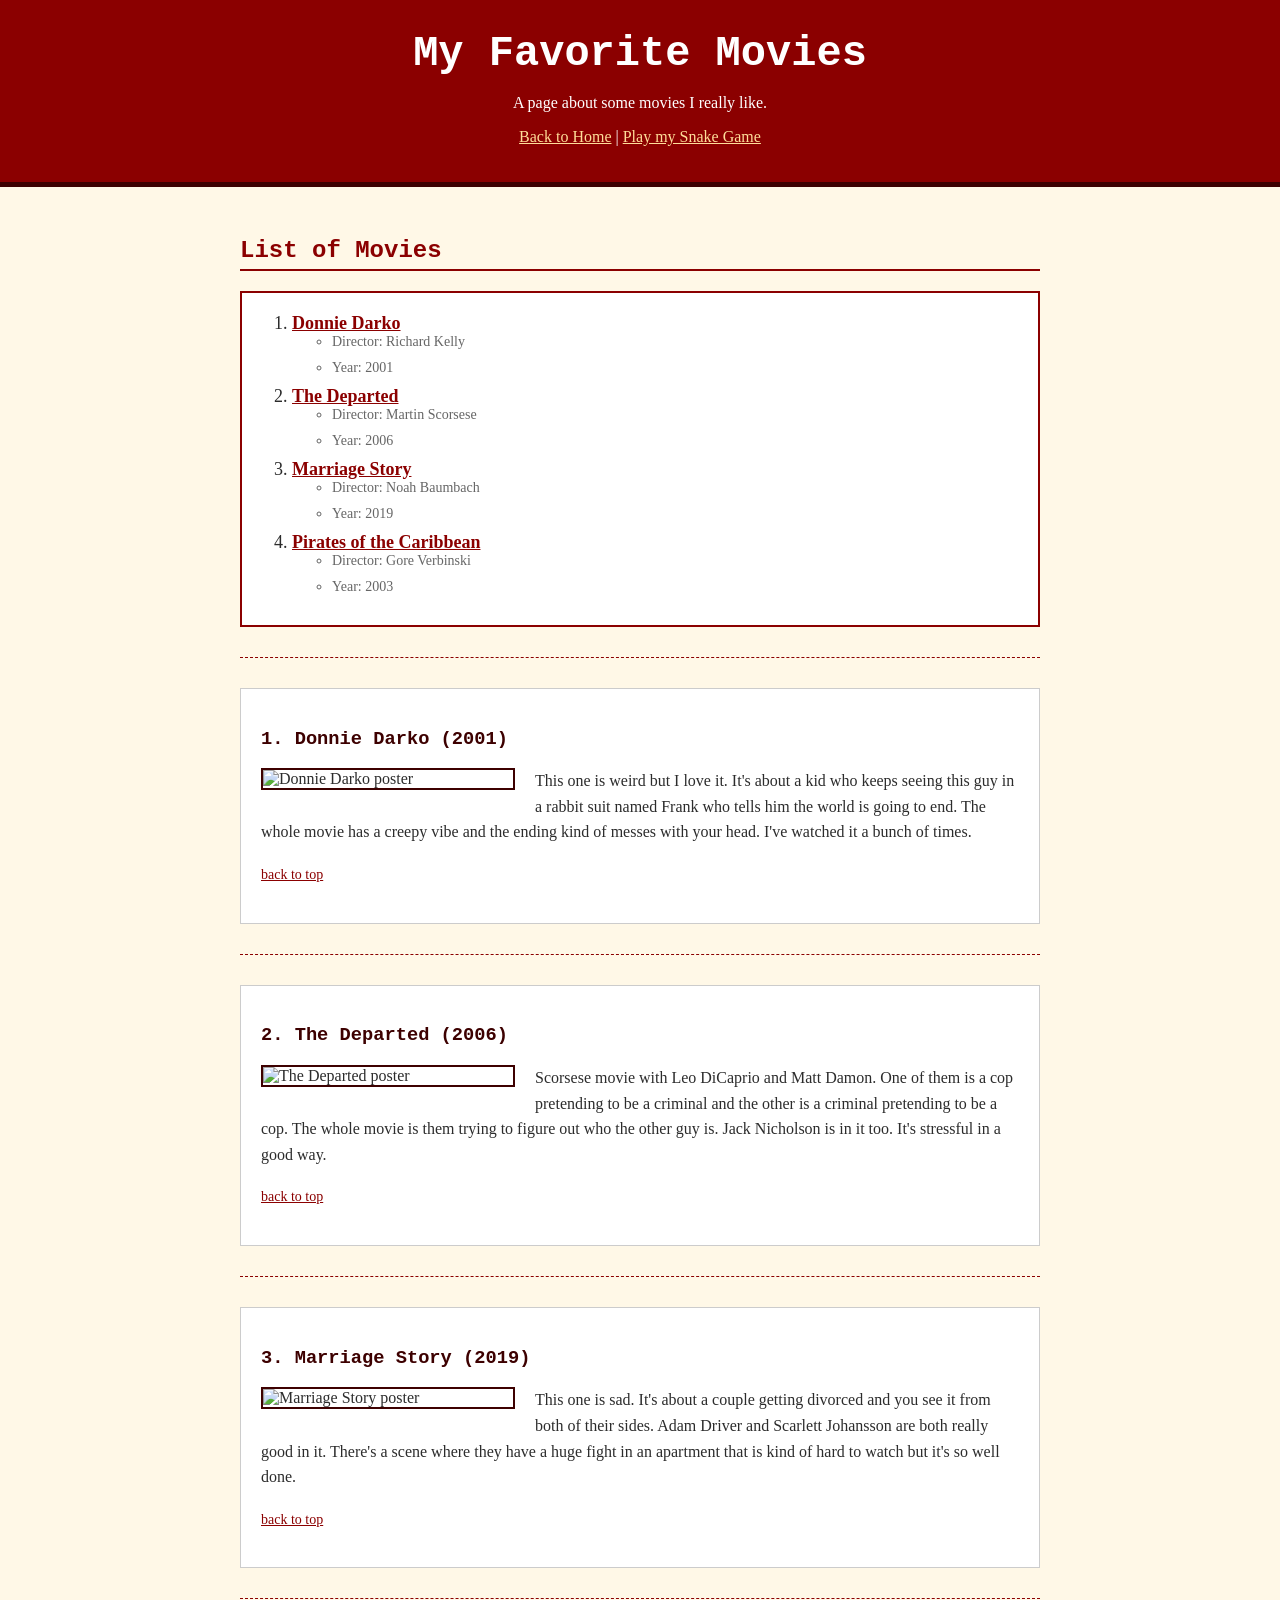
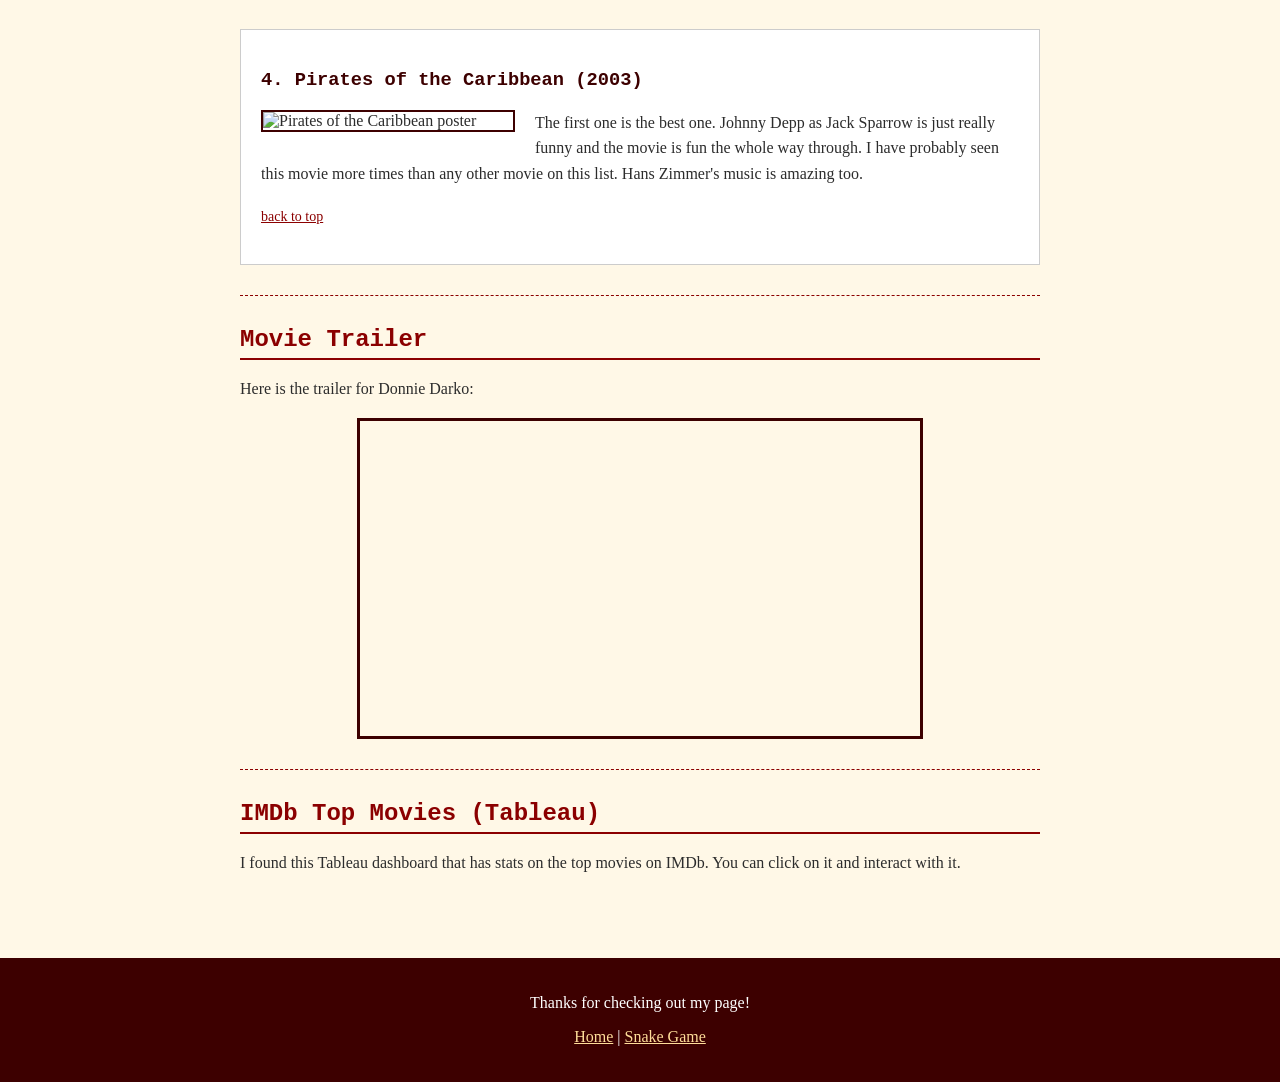
==== films.html @ 36b1a5be "Add files via upload" ====
<!DOCTYPE html>
<html lang="en">
<head>
	<meta charset="UTF-8">
	<title>My Favorite Movies</title>
	<link rel="stylesheet" href="styles.css">
</head>
<body>

<div id="header">
	<h1>My Favorite Movies</h1>
	<p>A page about some movies I really like.</p>
	<p><a href="index.html">Back to Home</a> | <a href="snake.html">Play my Snake Game</a></p>
</div>

<div id="main">

<h2 id="top">List of Movies</h2>

<ol>
	<li><a href="#donnie">Donnie Darko</a>
		<ul>
			<li>Director: Richard Kelly</li>
			<li>Year: 2001</li>
		</ul>
	</li>
	<li><a href="#departed">The Departed</a>
		<ul>
			<li>Director: Martin Scorsese</li>
			<li>Year: 2006</li>
		</ul>
	</li>
	<li><a href="#marriage">Marriage Story</a>
		<ul>
			<li>Director: Noah Baumbach</li>
			<li>Year: 2019</li>
		</ul>
	</li>
	<li><a href="#pirates">Pirates of the Caribbean</a>
		<ul>
			<li>Director: Gore Verbinski</li>
			<li>Year: 2003</li>
		</ul>
	</li>
</ol>

<hr>

<div class="movie" id="donnie">
	<h3>1. Donnie Darko (2001)</h3>
	<img src="https://image.tmdb.org/t/p/w500/fhQoQfejY1hUcwyuLgpBrYs6uFt.jpg" alt="Donnie Darko poster" width="250">
	<p>This one is weird but I love it. It's about a kid who keeps seeing this guy in a rabbit suit named Frank who tells him the world is going to end. The whole movie has a creepy vibe and the ending kind of messes with your head. I've watched it a bunch of times.</p>
	<p><a href="#top">back to top</a></p>
</div>

<hr>

<div class="movie" id="departed">
	<h3>2. The Departed (2006)</h3>
	<img src="https://image.tmdb.org/t/p/w500/nT97ifVT2J1yMQmeq20Qblg61T.jpg" alt="The Departed poster" width="250">
	<p>Scorsese movie with Leo DiCaprio and Matt Damon. One of them is a cop pretending to be a criminal and the other is a criminal pretending to be a cop. The whole movie is them trying to figure out who the other guy is. Jack Nicholson is in it too. It's stressful in a good way.</p>
	<p><a href="#top">back to top</a></p>
</div>

<hr>

<div class="movie" id="marriage">
	<h3>3. Marriage Story (2019)</h3>
	<img src="https://image.tmdb.org/t/p/w500/hloiqbCJxc4xlRkfT8wEzG2yKZZ.jpg" alt="Marriage Story poster" width="250">
	<p>This one is sad. It's about a couple getting divorced and you see it from both of their sides. Adam Driver and Scarlett Johansson are both really good in it. There's a scene where they have a huge fight in an apartment that is kind of hard to watch but it's so well done.</p>
	<p><a href="#top">back to top</a></p>
</div>

<hr>

<div class="movie" id="pirates">
	<h3>4. Pirates of the Caribbean (2003)</h3>
	<img src="https://image.tmdb.org/t/p/w500/z8onOaap59kQnxW8i93fHkLKVHR.jpg" alt="Pirates of the Caribbean poster" width="250">
	<p>The first one is the best one. Johnny Depp as Jack Sparrow is just really funny and the movie is fun the whole way through. I have probably seen this movie more times than any other movie on this list. Hans Zimmer's music is amazing too.</p>
	<p><a href="#top">back to top</a></p>
</div>

<hr>

<h2>Movie Trailer</h2>
<p>Here is the trailer for Donnie Darko:</p>
<iframe width="560" height="315" src="https://www.youtube.com/embed/Vlou0lW4Rjk" title="Donnie Darko Trailer" frameborder="0" allowfullscreen></iframe>

<hr>

<h2>IMDb Top Movies (Tableau)</h2>
<p>I found this Tableau dashboard that has stats on the top movies on IMDb. You can click on it and interact with it.</p>

<div class='tableauPlaceholder' id='viz1776547414016' style='position: relative'>
	<noscript><a href='#'><img alt='IMDb Movies' src='https://public.tableau.com/static/images/IM/IMDBTopMovies_17101706981570/IMDbMovies/1_rss.png' style='border: none' /></a></noscript>
	<object class='tableauViz' style='display:none;'>
		<param name='host_url' value='https%3A%2F%2Fpublic.tableau.com%2F' />
		<param name='embed_code_version' value='3' />
		<param name='site_root' value='' />
		<param name='name' value='IMDBTopMovies_17101706981570&#47;IMDbMovies' />
		<param name='tabs' value='no' />
		<param name='toolbar' value='yes' />
		<param name='static_image' value='https://public.tableau.com/static/images/IM/IMDBTopMovies_17101706981570/IMDbMovies/1.png' />
		<param name='animate_transition' value='yes' />
		<param name='display_static_image' value='yes' />
		<param name='display_spinner' value='yes' />
		<param name='display_overlay' value='yes' />
		<param name='display_count' value='yes' />
		<param name='language' value='en-US' />
	</object>
</div>
<script type='text/javascript'>
	var divElement = document.getElementById('viz1776547414016');
	var vizElement = divElement.getElementsByTagName('object')[0];
	vizElement.style.width = '100%';
	vizElement.style.height = '800px';
	var scriptElement = document.createElement('script');
	scriptElement.src = 'https://public.tableau.com/javascripts/api/viz_v1.js';
	vizElement.parentNode.insertBefore(scriptElement, vizElement);
</script>

</div>

<div id="footer">
	<p>Thanks for checking out my page!</p>
	<p><a href="index.html">Home</a> | <a href="snake.html">Snake Game</a></p>
</div>

</body>
</html>
---- styles.css ----
/* Stylesheet for my movies page */
/* Connor Cruzen - Web Dev Final Project */


body {
	background-color: #fff8e7;
	font-family: Georgia, serif;
	color: #2c2c2c;
	margin: 0;
	padding: 0;
}


#header {
	background-color: #8b0000;
	color: white;
	padding: 20px;
	text-align: center;
	border-bottom: 5px solid #3d0000;
}

#header h1 {
	font-size: 42px;
	margin: 10px;
	font-family: "Courier New", monospace;
}

#header p {
	font-size: 16px;
}

#header a {
	color: #ffdd99;
}


#main {
	padding: 30px;
	max-width: 800px;
	margin: 0 auto;
}


h2 {
	color: #8b0000;
	border-bottom: 2px solid #8b0000;
	padding-bottom: 5px;
	font-family: "Courier New", monospace;
}

h3 {
	color: #3d0000;
	font-family: "Courier New", monospace;
}


ol {
	background-color: #fff;
	border: 2px solid #8b0000;
	padding: 20px 20px 20px 50px;
}

ol li {
	margin-bottom: 10px;
	font-size: 18px;
}

ol a {
	color: #8b0000;
	font-weight: bold;
}

ul li {
	font-size: 14px;
	color: #666;
}


.movie {
	background-color: #fff;
	border: 1px solid #ccc;
	padding: 20px;
	margin-bottom: 20px;
}

.movie img {
	float: left;
	margin-right: 20px;
	margin-bottom: 10px;
	border: 2px solid #3d0000;
}

.movie p {
	font-size: 16px;
	line-height: 1.6;
}

.movie a {
	color: #8b0000;
	font-size: 14px;
}


hr {
	border: 0;
	border-top: 1px dashed #8b0000;
	margin: 30px 0;
}


iframe {
	display: block;
	margin: 20px auto;
	border: 3px solid #3d0000;
}


#footer {
	background-color: #3d0000;
	color: white;
	padding: 20px;
	text-align: center;
	margin-top: 40px;
}

#footer a {
	color: #ffdd99;
}
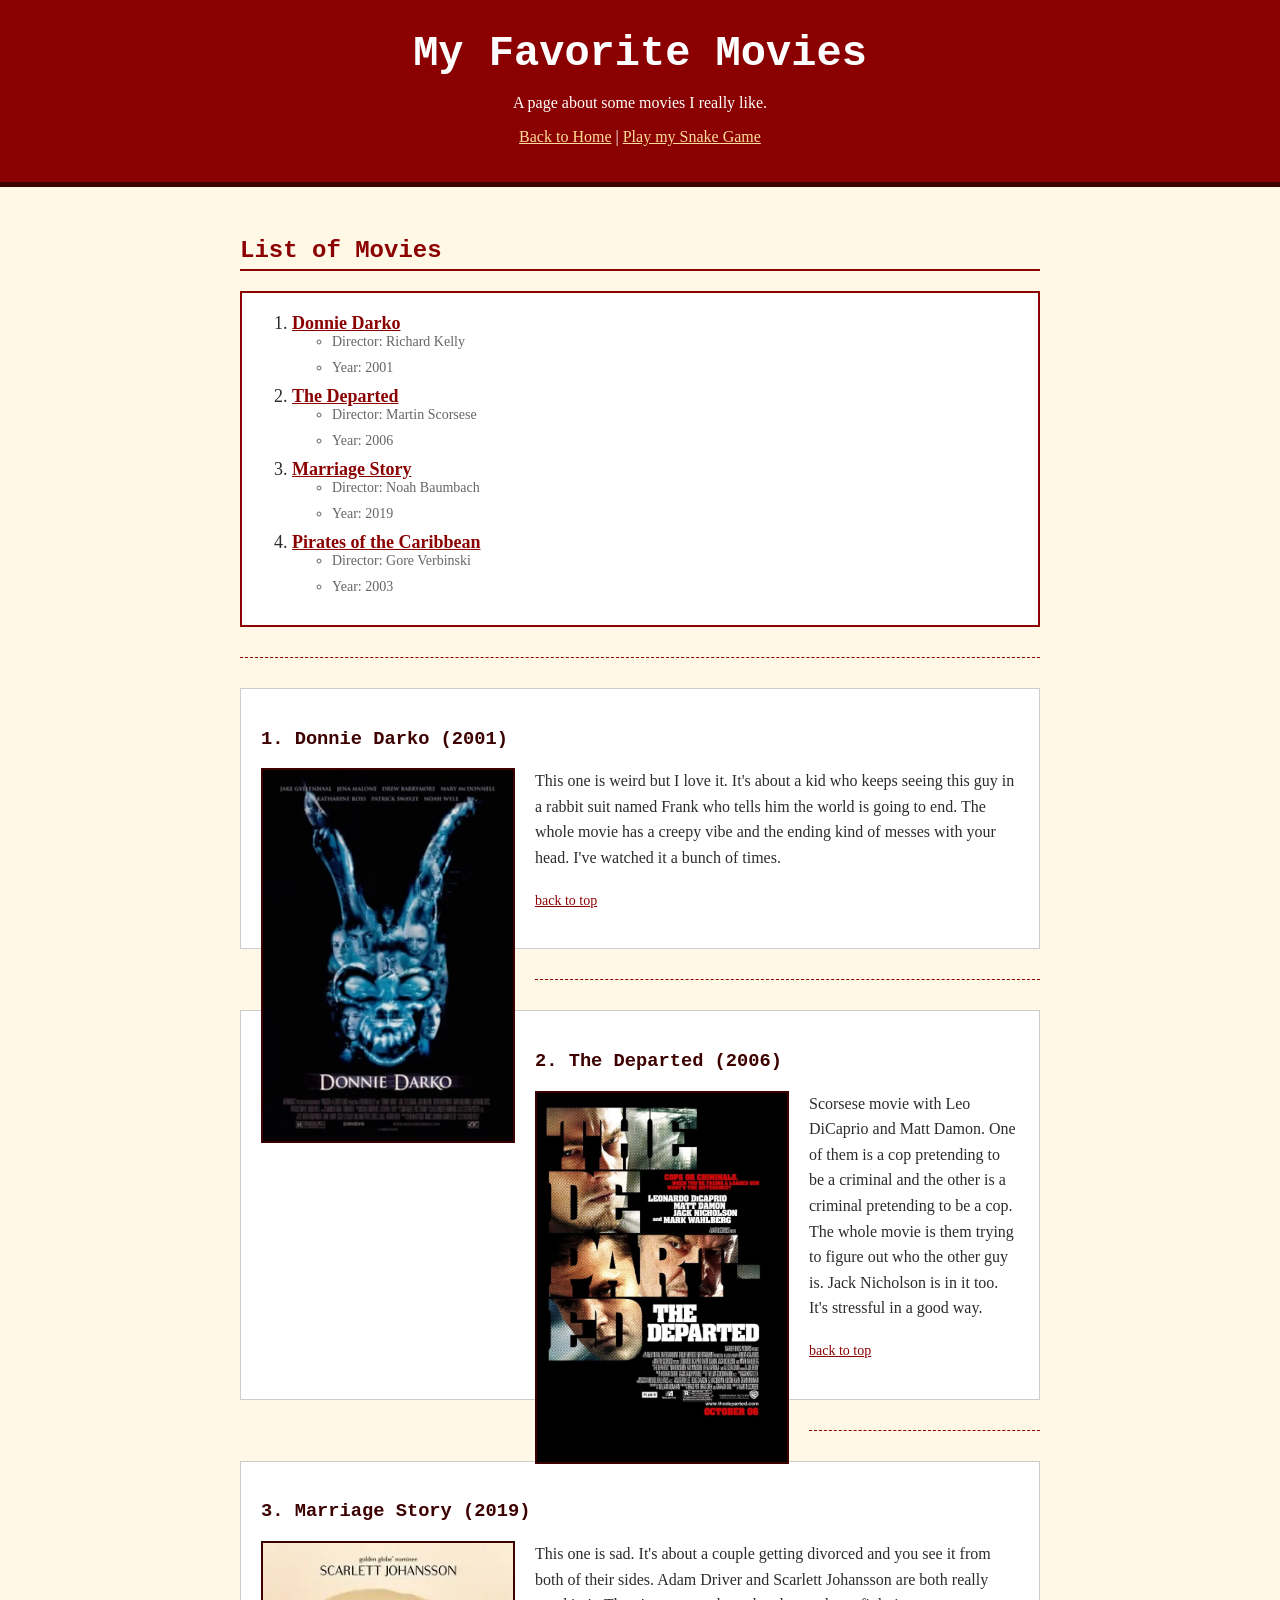
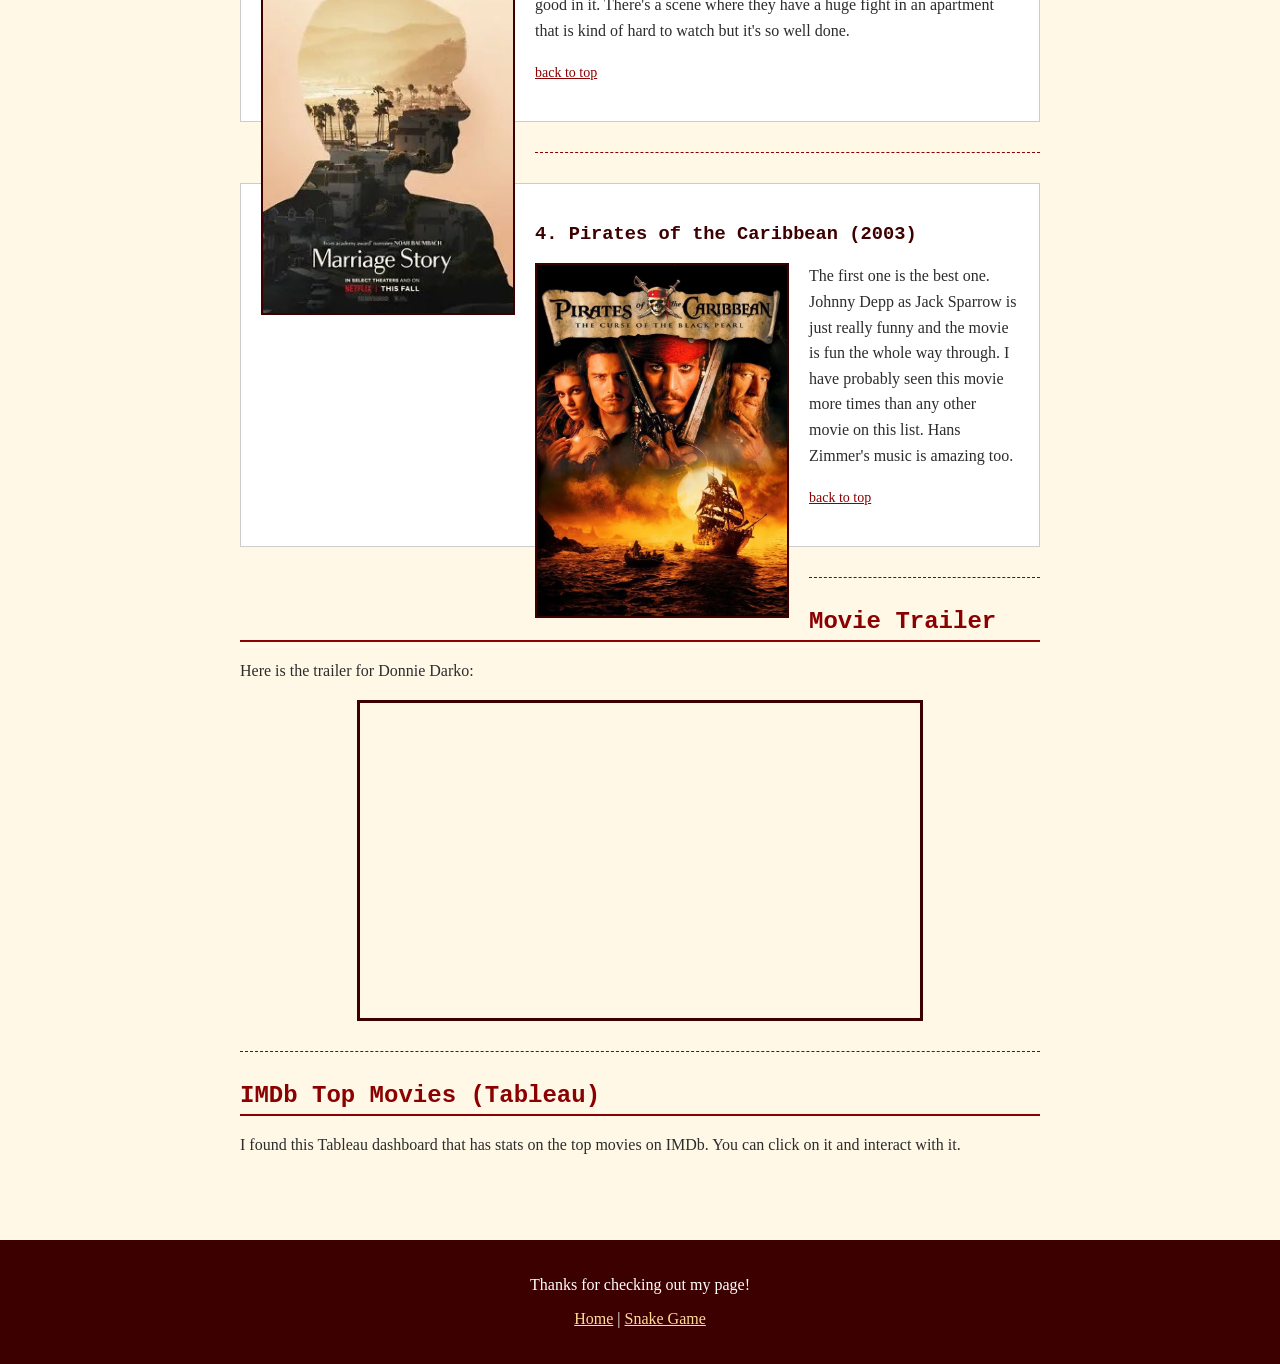
==== commit eb1601b2: "Add files via upload" ====
--- a/films.html
+++ b/films.html
@@ -48,7 +48,7 @@
 
 <div class="movie" id="donnie">
 	<h3>1. Donnie Darko (2001)</h3>
-	<img src="https://image.tmdb.org/t/p/w500/fhQoQfejY1hUcwyuLgpBrYs6uFt.jpg" alt="Donnie Darko poster" width="250">
+	<img src="donnie-darko.jpg" alt="Donnie Darko poster" width="250">
 	<p>This one is weird but I love it. It's about a kid who keeps seeing this guy in a rabbit suit named Frank who tells him the world is going to end. The whole movie has a creepy vibe and the ending kind of messes with your head. I've watched it a bunch of times.</p>
 	<p><a href="#top">back to top</a></p>
 </div>
@@ -57,7 +57,7 @@
 
 <div class="movie" id="departed">
 	<h3>2. The Departed (2006)</h3>
-	<img src="https://image.tmdb.org/t/p/w500/nT97ifVT2J1yMQmeq20Qblg61T.jpg" alt="The Departed poster" width="250">
+	<img src="the-departed.jpg" alt="The Departed poster" width="250">
 	<p>Scorsese movie with Leo DiCaprio and Matt Damon. One of them is a cop pretending to be a criminal and the other is a criminal pretending to be a cop. The whole movie is them trying to figure out who the other guy is. Jack Nicholson is in it too. It's stressful in a good way.</p>
 	<p><a href="#top">back to top</a></p>
 </div>
@@ -66,7 +66,7 @@
 
 <div class="movie" id="marriage">
 	<h3>3. Marriage Story (2019)</h3>
-	<img src="https://image.tmdb.org/t/p/w500/hloiqbCJxc4xlRkfT8wEzG2yKZZ.jpg" alt="Marriage Story poster" width="250">
+	<img src="marriage-story.jpg" alt="Marriage Story poster" width="250">
 	<p>This one is sad. It's about a couple getting divorced and you see it from both of their sides. Adam Driver and Scarlett Johansson are both really good in it. There's a scene where they have a huge fight in an apartment that is kind of hard to watch but it's so well done.</p>
 	<p><a href="#top">back to top</a></p>
 </div>
@@ -75,7 +75,7 @@
 
 <div class="movie" id="pirates">
 	<h3>4. Pirates of the Caribbean (2003)</h3>
-	<img src="https://image.tmdb.org/t/p/w500/z8onOaap59kQnxW8i93fHkLKVHR.jpg" alt="Pirates of the Caribbean poster" width="250">
+	<img src="pirates.jpg" alt="Pirates of the Caribbean poster" width="250">
 	<p>The first one is the best one. Johnny Depp as Jack Sparrow is just really funny and the movie is fun the whole way through. I have probably seen this movie more times than any other movie on this list. Hans Zimmer's music is amazing too.</p>
 	<p><a href="#top">back to top</a></p>
 </div>
@@ -84,7 +84,7 @@
 
 <h2>Movie Trailer</h2>
 <p>Here is the trailer for Donnie Darko:</p>
-<iframe width="560" height="315" src="https://www.youtube.com/embed/Vlou0lW4Rjk" title="Donnie Darko Trailer" frameborder="0" allowfullscreen></iframe>
+<iframe width="560" height="315" src="https://www.youtube.com/embed/AOIPyZBySds" title="Donnie Darko Trailer" frameborder="0" allowfullscreen></iframe>
 
 <hr>
 
